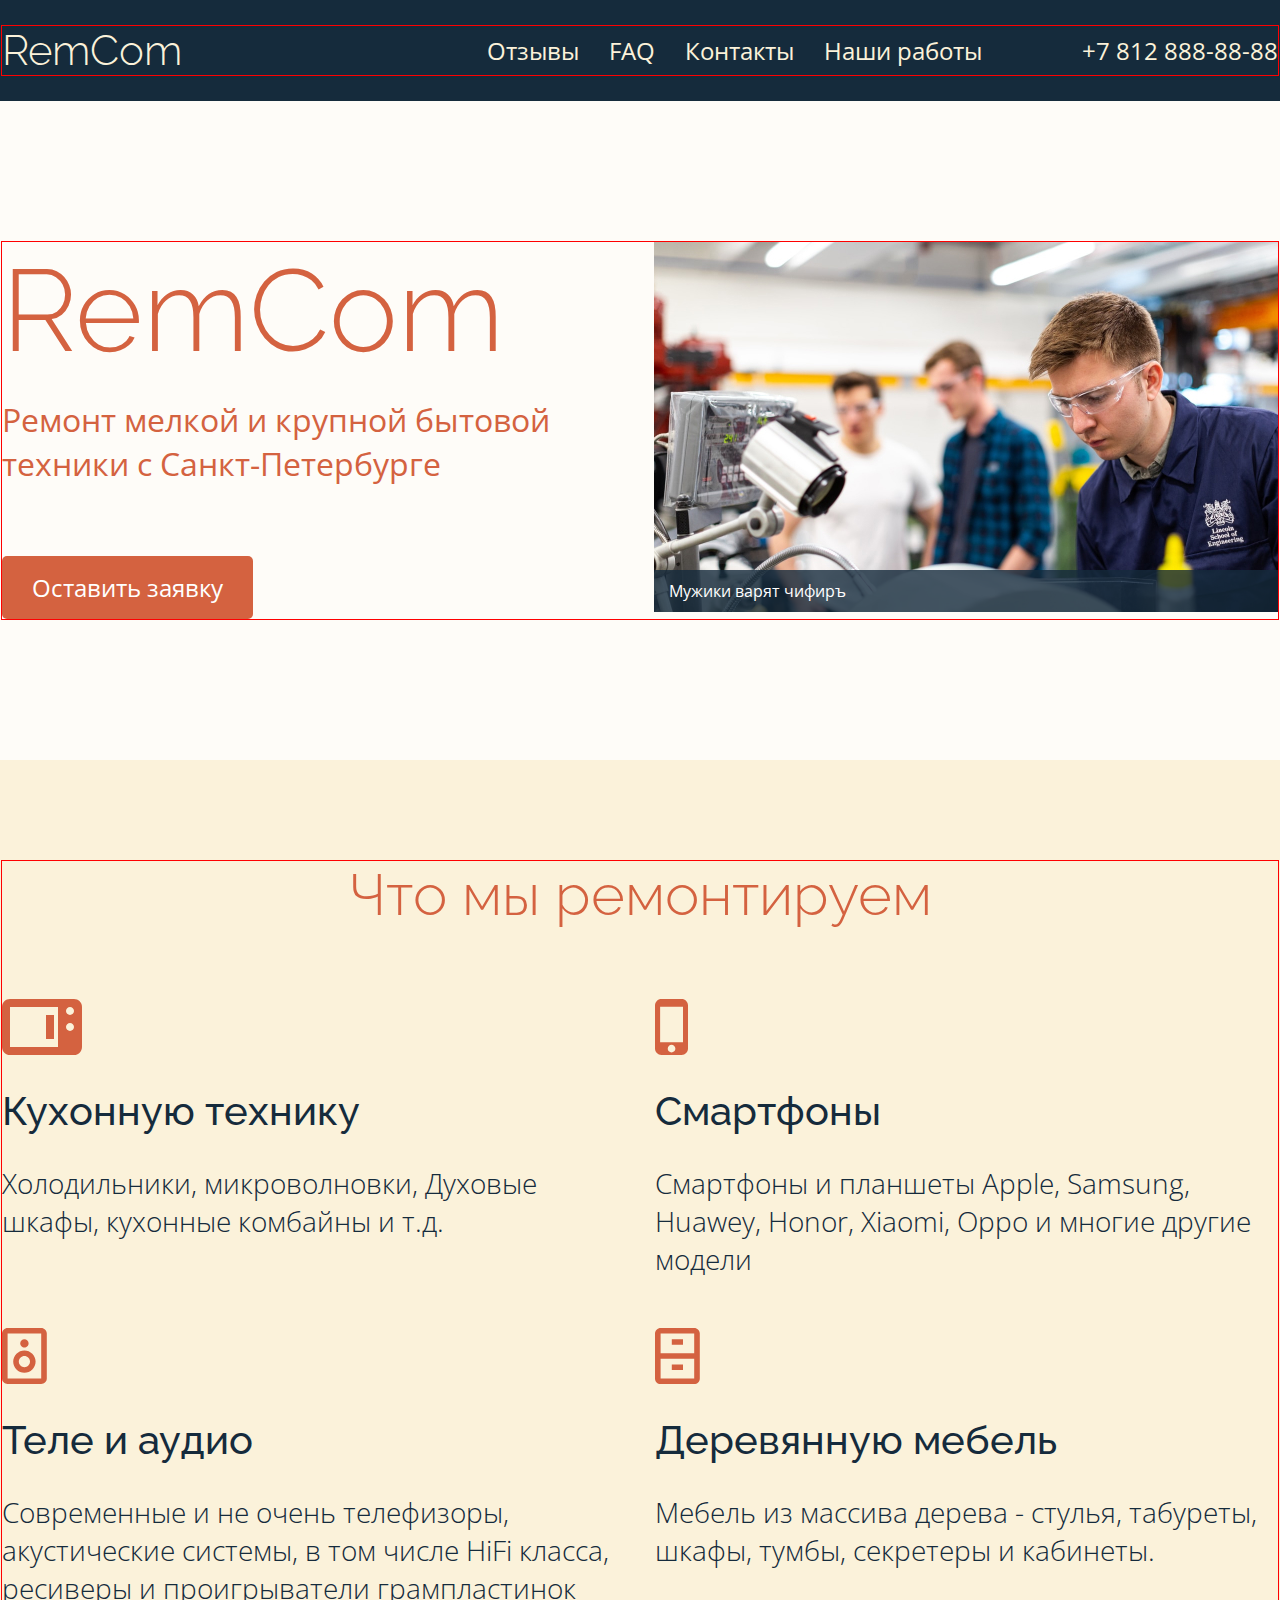
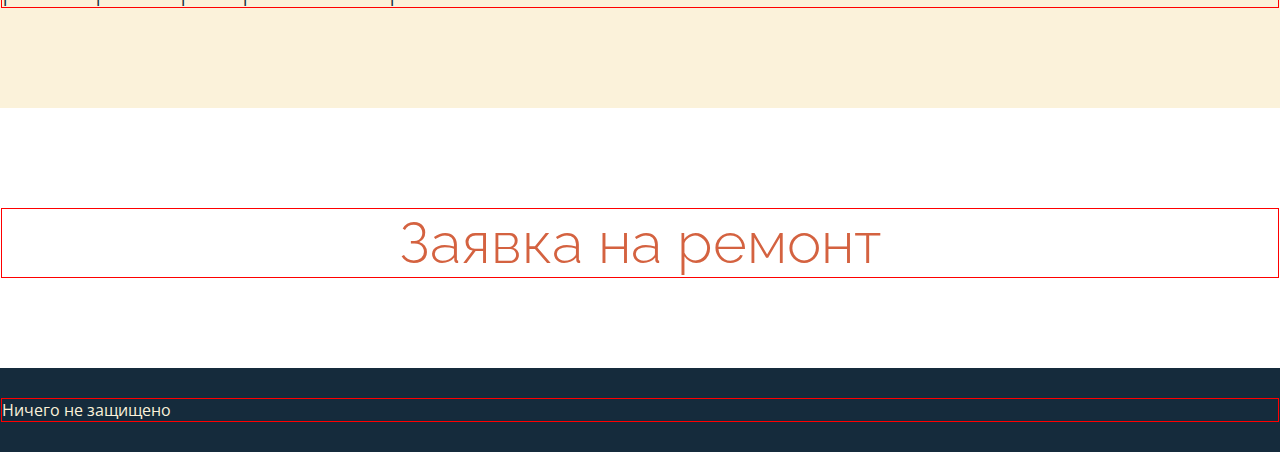
==== www/index.html @ c399e283 "разметка и стилизация главной страницы" ====
<!DOCTYPE html>
<html lang="ru">
  <head>
    <meta charset="UTF-8" />
    <meta name="viewport" content="width=device-width, initial-scale=1.0" />
    <title>RemCom</title>
    <link rel="stylesheet" href="style/style.css" />
  </head>
  <body>
    <header class="header">
      <div class="header-inner">
        <div class="header-wrap">
          <a href="index.html" class="logo">RemCom</a>
          <nav class="menu">
            <ul>
              <li>
                <a href="reviews.html">Отзывы</a>
              </li>
              <li>
                <a href="faq.html">FAQ</a>
              </li>
              <li>
                <a href="contacts.html">Контакты</a>
              </li>
              <li>
                <a href="cases.html">Наши работы</a>
              </li>
            </ul>
          </nav>
          <a href="tel:+78128888888" class="phone">+7 812 888-88-88</a>
        </div>
      </div>
    </header>

    <main>
      <section class="promo">
        <div class="promo-inner">
          <div class="promo-wrap">
            <div class="promo-info">
              <h1 class="promo-title">RemCom</h1>
              <p class="promo-text">
                Ремонт мелкой и крупной бытовой техники с Санкт-Петербурге
              </p>
              <a href="#" class="btn">Оставить заявку</a>
            </div>
            <div class="promo-visual">
              <figure class="promo-photo-wrap">
                <img
                  src="images/promo-photo.jpg"
                  alt="some text"
                  class="promo-photo"
                />
                <figcaption class="promo-photo-desc">
                  Мужики варят чифиръ
                </figcaption>
              </figure>
            </div>
          </div>
        </div>
      </section>

      <section class="services">
        <div class="services-inner">
          <h2 class="services-title">Что мы ремонтируем</h2>

          <div class="services-list">
            <div class="services-item">
              <i class="services-icon services-icon-micro"></i>
              <h3 class="services-caption">Кухонную технику</h3>
              <p class="services-text">
                Холодильники, микроволновки, Духовые шкафы, кухонные комбайны и
                т.д.
              </p>
            </div>
            <div class="services-item">
              <i class="services-icon services-icon-phone"></i>
              <h3 class="services-caption">Смартфоны</h3>
              <p class="services-text">
                Смартфоны и планшеты Apple, Samsung, Huawey, Honor, Xiaomi, Oppo
                и многие другие модели
              </p>
            </div>
            <div class="services-item">
              <i class="services-icon services-icon-speaker"></i>
              <h3 class="services-caption">Теле и аудио</h3>
              <p class="services-text">
                Современные и не очень телефизоры, акустические системы, в том
                числе HiFi класса, ресиверы и проигрыватели грампластинок
              </p>
            </div>
            <div class="services-item">
              <i class="services-icon services-icon-furniture"></i>
              <h3 class="services-caption">Деревянную мебель</h3>
              <p class="services-text">
                Мебель из массива дерева - стулья, табуреты, шкафы, тумбы,
                секретеры и кабинеты.
              </p>
            </div>
          </div>
        </div>
      </section>

      <section class="order">
        <div class="order-inner">
          <h2 class="order-title">Заявка на ремонт</h2>
          <form action="" class="form-order"></form>
        </div>
      </section>
    </main>

    <footer class="footer">
      <div class="footer-inner">
        <div class="footer-wrap">
          <p class="copyright">Ничего не защищено</p>
        </div>
      </div>
    </footer>

    <script src="scripts/script.js"></script>
  </body>
</html>
---- www/style/style.css ----
/* raleway-300 - latin_cyrillic */
@font-face {
  font-family: "Raleway";
  font-style: normal;
  font-weight: 300;
  src: local(""), url("../fonts/raleway-v22-latin_cyrillic-300.woff2") format("woff2"), url("../fonts/raleway-v22-latin_cyrillic-300.woff") format("woff");
  /* Chrome 6+, Firefox 3.6+, IE 9+, Safari 5.1+ */
}
/* raleway-500 - latin_cyrillic */
@font-face {
  font-family: "Raleway";
  font-style: normal;
  font-weight: 500;
  src: local(""), url("../fonts/raleway-v22-latin_cyrillic-500.woff2") format("woff2"), url("../fonts/raleway-v22-latin_cyrillic-500.woff") format("woff");
  /* Chrome 6+, Firefox 3.6+, IE 9+, Safari 5.1+ */
}
/* open-sans-300 - latin_cyrillic */
@font-face {
  font-family: "Open Sans";
  font-style: normal;
  font-weight: 300;
  src: local(""), url("../fonts/open-sans-v27-latin_cyrillic-300.woff2") format("woff2"), url("../fonts/open-sans-v27-latin_cyrillic-300.woff") format("woff");
  /* Chrome 6+, Firefox 3.6+, IE 9+, Safari 5.1+ */
}
/* open-sans-regular - latin_cyrillic */
@font-face {
  font-family: "Open Sans";
  font-style: normal;
  font-weight: 400;
  src: local(""), url("../fonts/open-sans-v27-latin_cyrillic-regular.woff2") format("woff2"), url("../fonts/open-sans-v27-latin_cyrillic-regular.woff") format("woff");
  /* Chrome 6+, Firefox 3.6+, IE 9+, Safari 5.1+ */
}
* {
  margin: 0;
  padding: 0;
  box-sizing: border-box;
}

body {
  margin: 0;
  font-family: "Open Sans", sans-serif;
}

img {
  display: block;
}

.header {
  padding: 25px 0;
  background-color: #152b3c;
  color: #fbf2da;
}

.header-inner {
  width: 1278px;
  margin: 0 auto;
  border: 1px solid red;
}

.header-wrap {
  display: flex;
  align-items: center;
}

.logo {
  margin-right: auto;
  font-family: "Raleway", sans-serif;
  font-weight: 300;
  font-size: 42px;
  line-height: 49px;
  text-decoration: none;
  color: inherit;
}

.phone {
  margin-left: 100px;
  font-size: 24px;
  line-height: 33px;
  color: inherit;
  text-decoration: none;
}

.menu ul {
  display: flex;
  padding: 0;
  margin: 0;
  list-style: none;
}
.menu li {
  margin-left: 30px;
}
.menu a {
  font-size: 24px;
  line-height: 33px;
  color: #fbf2da;
  text-decoration: none;
}
.menu a:hover {
  color: #d46240;
}
.menu .active {
  color: #d46240;
}

.promo {
  padding: 140px 0;
  background-color: rgba(251, 242, 218, 0.2);
}

.promo-inner {
  width: 1278px;
  margin: 0 auto;
  border: 1px solid red;
}

.promo-wrap {
  display: flex;
  margin: 0 -15px;
}

.promo-info {
  flex-basis: 50%;
  padding: 0 15px;
}

.promo-visual {
  position: relative;
  flex-basis: 50%;
  padding: 0 15px;
}

.promo-photo-wrap {
  position: relative;
}

.promo-photo-desc {
  position: absolute;
  left: 0;
  bottom: 0;
  width: 100%;
  padding: 10px 15px;
  color: #fff;
  background-color: rgba(21, 43, 60, 0.8);
}

.promo-title {
  margin-bottom: 20px;
  font-family: "Raleway", sans-serif;
  font-weight: 300;
  font-size: 116px;
  line-height: 136px;
  color: #d46240;
}

.promo-text {
  margin-bottom: 70px;
  font-size: 32px;
  line-height: 44px;
  color: #d46240;
}

.btn {
  display: inline-block;
  padding: 15px 30px;
  font-family: inherit;
  font-size: 24px;
  line-height: 33px;
  text-decoration: none;
  background-color: #d46240;
  color: #fff;
  border-radius: 5px;
}

.services {
  padding: 100px 0;
  background-color: #fbf2da;
  color: #152b3c;
}

.services-inner {
  width: 1278px;
  margin: 0 auto;
  border: 1px solid red;
}

.services-title {
  margin: 0;
  font-family: "Raleway", sans-serif;
  text-align: center;
  font-weight: 300;
  font-size: 58px;
  line-height: 68px;
  color: #d46240;
}

.services-caption {
  margin-bottom: 30px;
  font-family: "Raleway", sans-serif;
  font-weight: 500;
  font-size: 40px;
  line-height: 47px;
}

.services-text {
  font-weight: 300;
  font-size: 28px;
  line-height: 38px;
}

.services-list {
  display: flex;
  flex-wrap: wrap;
  margin-top: 20px;
  margin-left: -15px;
  margin-right: -15px;
}

.services-item {
  flex-basis: 50%;
  margin-top: 50px;
  padding: 0 15px;
}

.services-icon {
  display: block;
  width: 80px;
  height: 56px;
  margin-bottom: 32px;
  background-repeat: no-repeat;
  background-size: contain;
}

.services-icon-furniture {
  background-image: url("../images/icon-furniture.svg");
}

.services-icon-speaker {
  background-image: url("../images/icon-speaker.svg");
}

.services-icon-phone {
  background-image: url("../images/icon-phone.svg");
}

.services-icon-micro {
  background-image: url("../images/icon-micro.svg");
}

.order {
  padding: 100px 0 90px;
}

.order-inner {
  width: 1278px;
  margin: 0 auto;
  border: 1px solid red;
}

.order-title {
  margin: 0;
  font-family: "Raleway", sans-serif;
  text-align: center;
  font-weight: 300;
  font-size: 58px;
  line-height: 68px;
  color: #d46240;
}

.footer {
  padding: 30px 0;
  color: #fbf2da;
  background-color: #152b3c;
}

.footer-inner {
  width: 1278px;
  margin: 0 auto;
  border: 1px solid red;
}

.footer-wrap {
  display: flex;
  justify-content: space-between;
  align-items: center;
}
/*# sourceMappingURL=[data-uri] */
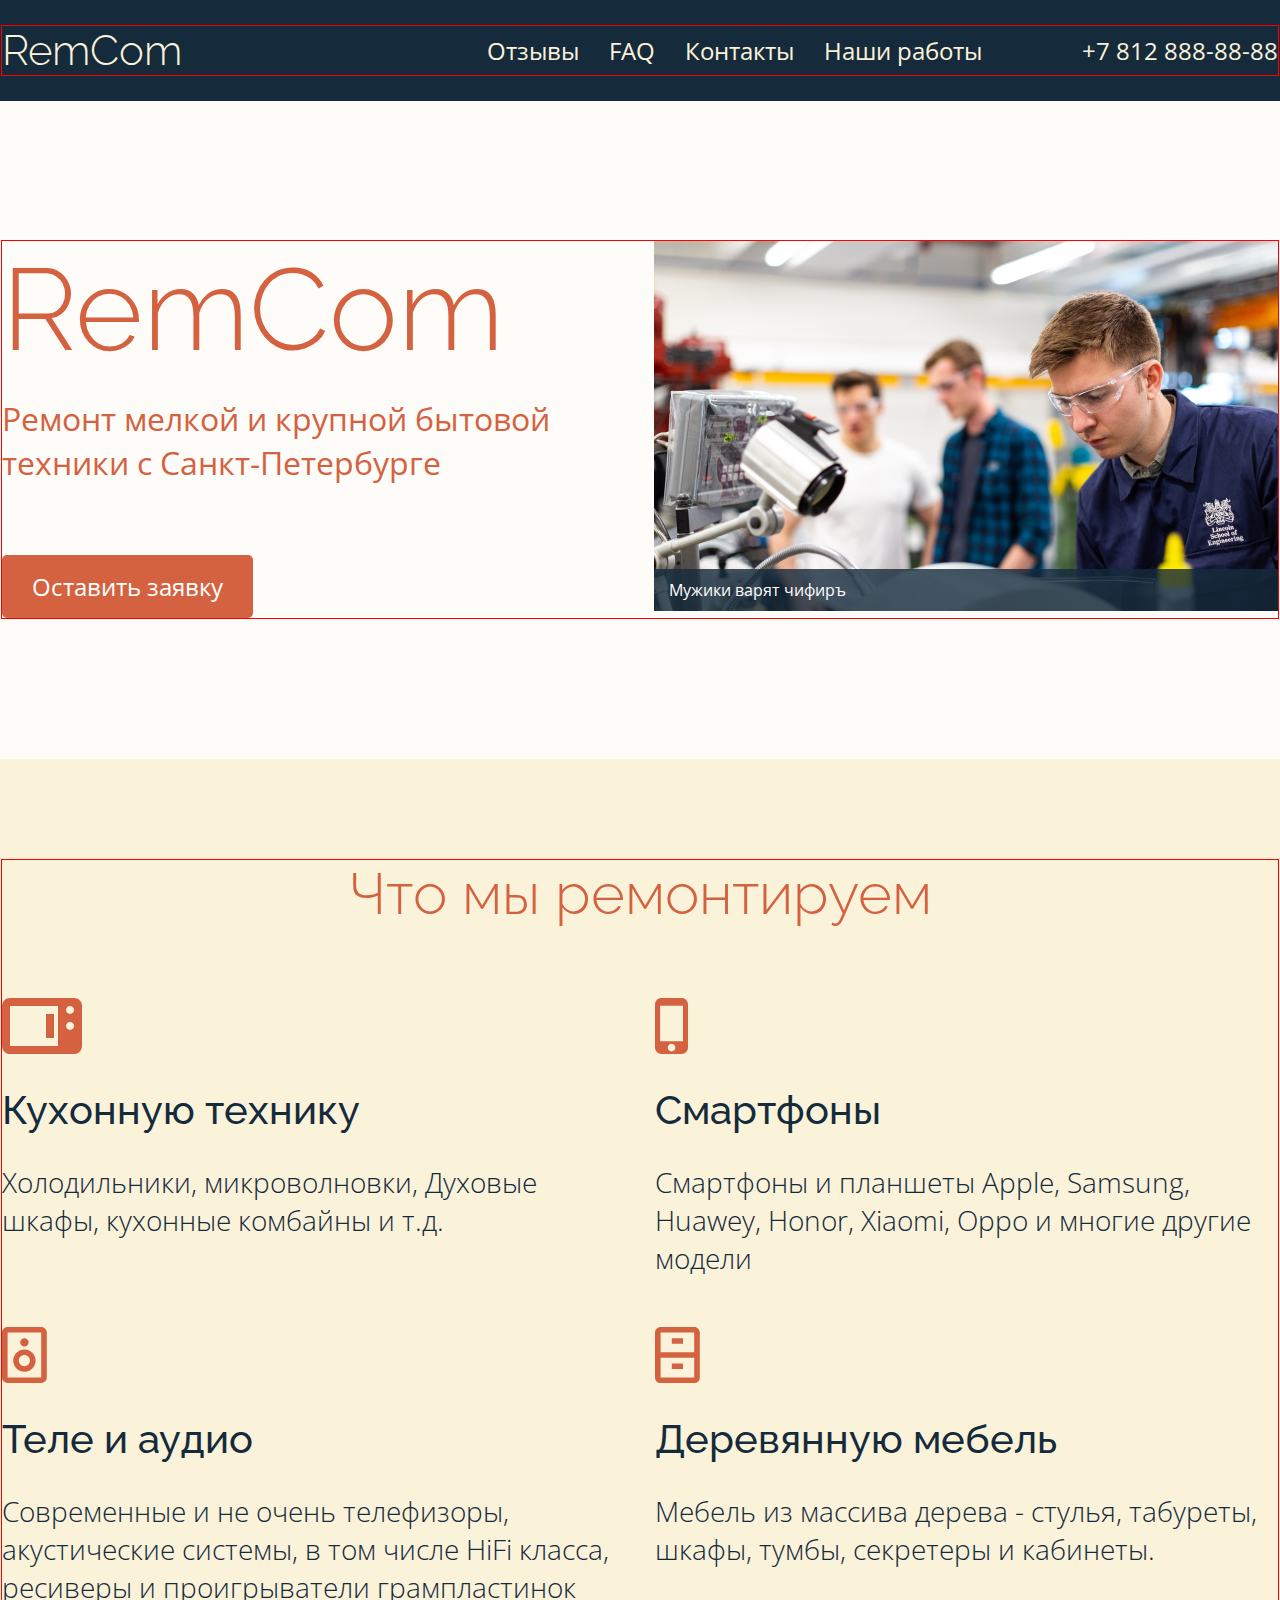
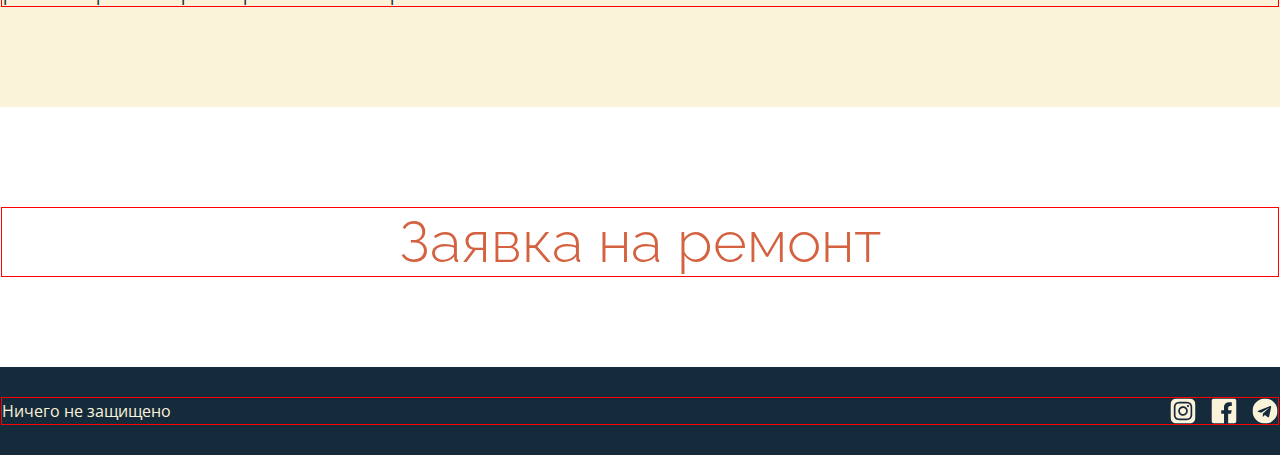
==== commit 83fb93c2: "фиксированная шапка, социальные иконки" ====
--- a/www/index.html
+++ b/www/index.html
@@ -1,121 +1,138 @@
 <!DOCTYPE html>
 <html lang="ru">
-  <head>
-    <meta charset="UTF-8" />
-    <meta name="viewport" content="width=device-width, initial-scale=1.0" />
-    <title>RemCom</title>
-    <link rel="stylesheet" href="style/style.css" />
-  </head>
-  <body>
-    <header class="header">
-      <div class="header-inner">
-        <div class="header-wrap">
-          <a href="index.html" class="logo">RemCom</a>
-          <nav class="menu">
-            <ul>
-              <li>
-                <a href="reviews.html">Отзывы</a>
-              </li>
-              <li>
-                <a href="faq.html">FAQ</a>
-              </li>
-              <li>
-                <a href="contacts.html">Контакты</a>
-              </li>
-              <li>
-                <a href="cases.html">Наши работы</a>
-              </li>
-            </ul>
-          </nav>
-          <a href="tel:+78128888888" class="phone">+7 812 888-88-88</a>
+
+<head>
+  <meta charset="UTF-8" />
+  <meta name="viewport" content="width=device-width, initial-scale=1.0" />
+  <title>RemCom</title>
+  <link rel="stylesheet" href="style/style.css" />
+</head>
+
+<body>
+  <header class="header">
+    <div class="header-inner">
+      <div class="header-wrap">
+        <a href="index.html" class="logo">RemCom</a>
+        <nav class="menu">
+          <ul>
+            <li>
+              <a href="reviews.html">Отзывы</a>
+            </li>
+            <li>
+              <a href="faq.html">FAQ</a>
+            </li>
+            <li>
+              <a href="contacts.html">Контакты</a>
+            </li>
+            <li>
+              <a href="cases.html">Наши работы</a>
+            </li>
+          </ul>
+        </nav>
+        <a href="tel:+78128888888" class="phone">+7 812 888-88-88</a>
+      </div>
+    </div>
+  </header>
+
+  <main>
+    <section class="promo">
+      <div class="promo-inner">
+        <div class="promo-wrap">
+          <div class="promo-info">
+            <h1 class="promo-title">RemCom</h1>
+            <p class="promo-text">
+              Ремонт мелкой и крупной бытовой техники с Санкт-Петербурге
+            </p>
+            <a href="#" class="btn">Оставить заявку</a>
+          </div>
+          <div class="promo-visual">
+            <figure class="promo-photo-wrap">
+              <img src="images/promo-photo.jpg" alt="some text" class="promo-photo" />
+              <figcaption class="promo-photo-desc">
+                Мужики варят чифиръ
+              </figcaption>
+            </figure>
+          </div>
         </div>
       </div>
-    </header>
+    </section>
 
-    <main>
-      <section class="promo">
-        <div class="promo-inner">
-          <div class="promo-wrap">
-            <div class="promo-info">
-              <h1 class="promo-title">RemCom</h1>
-              <p class="promo-text">
-                Ремонт мелкой и крупной бытовой техники с Санкт-Петербурге
-              </p>
-              <a href="#" class="btn">Оставить заявку</a>
-            </div>
-            <div class="promo-visual">
-              <figure class="promo-photo-wrap">
-                <img
-                  src="images/promo-photo.jpg"
-                  alt="some text"
-                  class="promo-photo"
-                />
-                <figcaption class="promo-photo-desc">
-                  Мужики варят чифиръ
-                </figcaption>
-              </figure>
-            </div>
+    <section class="services">
+      <div class="services-inner">
+        <h2 class="services-title">Что мы ремонтируем</h2>
+
+        <div class="services-list">
+          <div class="services-item">
+            <i class="services-icon services-icon-micro"></i>
+            <h3 class="services-caption">Кухонную технику</h3>
+            <p class="services-text">
+              Холодильники, микроволновки, Духовые шкафы, кухонные комбайны и
+              т.д.
+            </p>
+          </div>
+          <div class="services-item">
+            <i class="services-icon services-icon-phone"></i>
+            <h3 class="services-caption">Смартфоны</h3>
+            <p class="services-text">
+              Смартфоны и планшеты Apple, Samsung, Huawey, Honor, Xiaomi, Oppo
+              и многие другие модели
+            </p>
+          </div>
+          <div class="services-item">
+            <i class="services-icon services-icon-speaker"></i>
+            <h3 class="services-caption">Теле и аудио</h3>
+            <p class="services-text">
+              Современные и не очень телефизоры, акустические системы, в том
+              числе HiFi класса, ресиверы и проигрыватели грампластинок
+            </p>
+          </div>
+          <div class="services-item">
+            <i class="services-icon services-icon-furniture"></i>
+            <h3 class="services-caption">Деревянную мебель</h3>
+            <p class="services-text">
+              Мебель из массива дерева - стулья, табуреты, шкафы, тумбы,
+              секретеры и кабинеты.
+            </p>
           </div>
         </div>
-      </section>
+      </div>
+    </section>
 
-      <section class="services">
-        <div class="services-inner">
-          <h2 class="services-title">Что мы ремонтируем</h2>
+    <section class="order">
+      <div class="order-inner">
+        <h2 class="order-title">Заявка на ремонт</h2>
+        <form action="" class="form-order"></form>
+      </div>
+    </section>
+  </main>
 
-          <div class="services-list">
-            <div class="services-item">
-              <i class="services-icon services-icon-micro"></i>
-              <h3 class="services-caption">Кухонную технику</h3>
-              <p class="services-text">
-                Холодильники, микроволновки, Духовые шкафы, кухонные комбайны и
-                т.д.
-              </p>
-            </div>
-            <div class="services-item">
-              <i class="services-icon services-icon-phone"></i>
-              <h3 class="services-caption">Смартфоны</h3>
-              <p class="services-text">
-                Смартфоны и планшеты Apple, Samsung, Huawey, Honor, Xiaomi, Oppo
-                и многие другие модели
-              </p>
-            </div>
-            <div class="services-item">
-              <i class="services-icon services-icon-speaker"></i>
-              <h3 class="services-caption">Теле и аудио</h3>
-              <p class="services-text">
-                Современные и не очень телефизоры, акустические системы, в том
-                числе HiFi класса, ресиверы и проигрыватели грампластинок
-              </p>
-            </div>
-            <div class="services-item">
-              <i class="services-icon services-icon-furniture"></i>
-              <h3 class="services-caption">Деревянную мебель</h3>
-              <p class="services-text">
-                Мебель из массива дерева - стулья, табуреты, шкафы, тумбы,
-                секретеры и кабинеты.
-              </p>
-            </div>
-          </div>
-        </div>
-      </section>
+  <footer class="footer">
+    <div class="footer-inner">
+      <div class="footer-wrap">
+        <p class="copyright">Ничего не защищено</p>
 
-      <section class="order">
-        <div class="order-inner">
-          <h2 class="order-title">Заявка на ремонт</h2>
-          <form action="" class="form-order"></form>
-        </div>
-      </section>
-    </main>
+        <ul class="social">
+          <li class="social-item">
+            <a href="" class="social-link social-link-insta">
+              <span class="social-text">Мы в Inste</span>
+            </a>
+          </li>
+          <li class="social-item">
+            <a href="" class="social-link social-link-fb">
+              <span class="social-text">Акк в Facebook</span>
+            </a>
+          </li>
+          <li class="social-item">
+            <a href="" class="social-link social-link-telega">
+              <span class="social-text">Читай нас в телеге</span>
+            </a>
+          </li>
+        </ul>
+      </div>
+    </div>
+  </footer>
 
-    <footer class="footer">
-      <div class="footer-inner">
-        <div class="footer-wrap">
-          <p class="copyright">Ничего не защищено</p>
-        </div>
-      </div>
-    </footer>
+  <script src="scripts/script.js"></script>
+</body>
 
-    <script src="scripts/script.js"></script>
-  </body>
-</html>
+</html>--- a/www/style/style.css
+++ b/www/style/style.css
@@ -37,6 +37,7 @@
 }
 
 body {
+  padding-top: 100px;
   margin: 0;
   font-family: "Open Sans", sans-serif;
 }
@@ -46,6 +47,11 @@
 }
 
 .header {
+  position: fixed;
+  top: 0;
+  left: 0;
+  z-index: 1000;
+  width: 100%;
   padding: 25px 0;
   background-color: #152b3c;
   color: #fbf2da;
@@ -283,4 +289,41 @@
   justify-content: space-between;
   align-items: center;
 }
-/*# sourceMappingURL=[data-uri] */
+
+.social {
+  display: flex;
+  align-items: center;
+  list-style: none;
+}
+
+.social-item {
+  margin-left: 15px;
+}
+
+.social-link {
+  display: block;
+  width: 26px;
+  height: 26px;
+  background-position: center;
+  background-size: contain;
+  background-repeat: no-repeat;
+}
+
+.social-link-insta {
+  background-image: url("../images/icon-insta.svg");
+}
+
+.social-link-fb {
+  background-image: url("../images/icon-fb.svg");
+}
+
+.social-link-telega {
+  background-image: url("../images/icon-telega.svg");
+}
+
+.social-text {
+  position: absolute;
+  font-size: 1px;
+  opacity: 0;
+}
+/*# sourceMappingURL=[data-uri] */
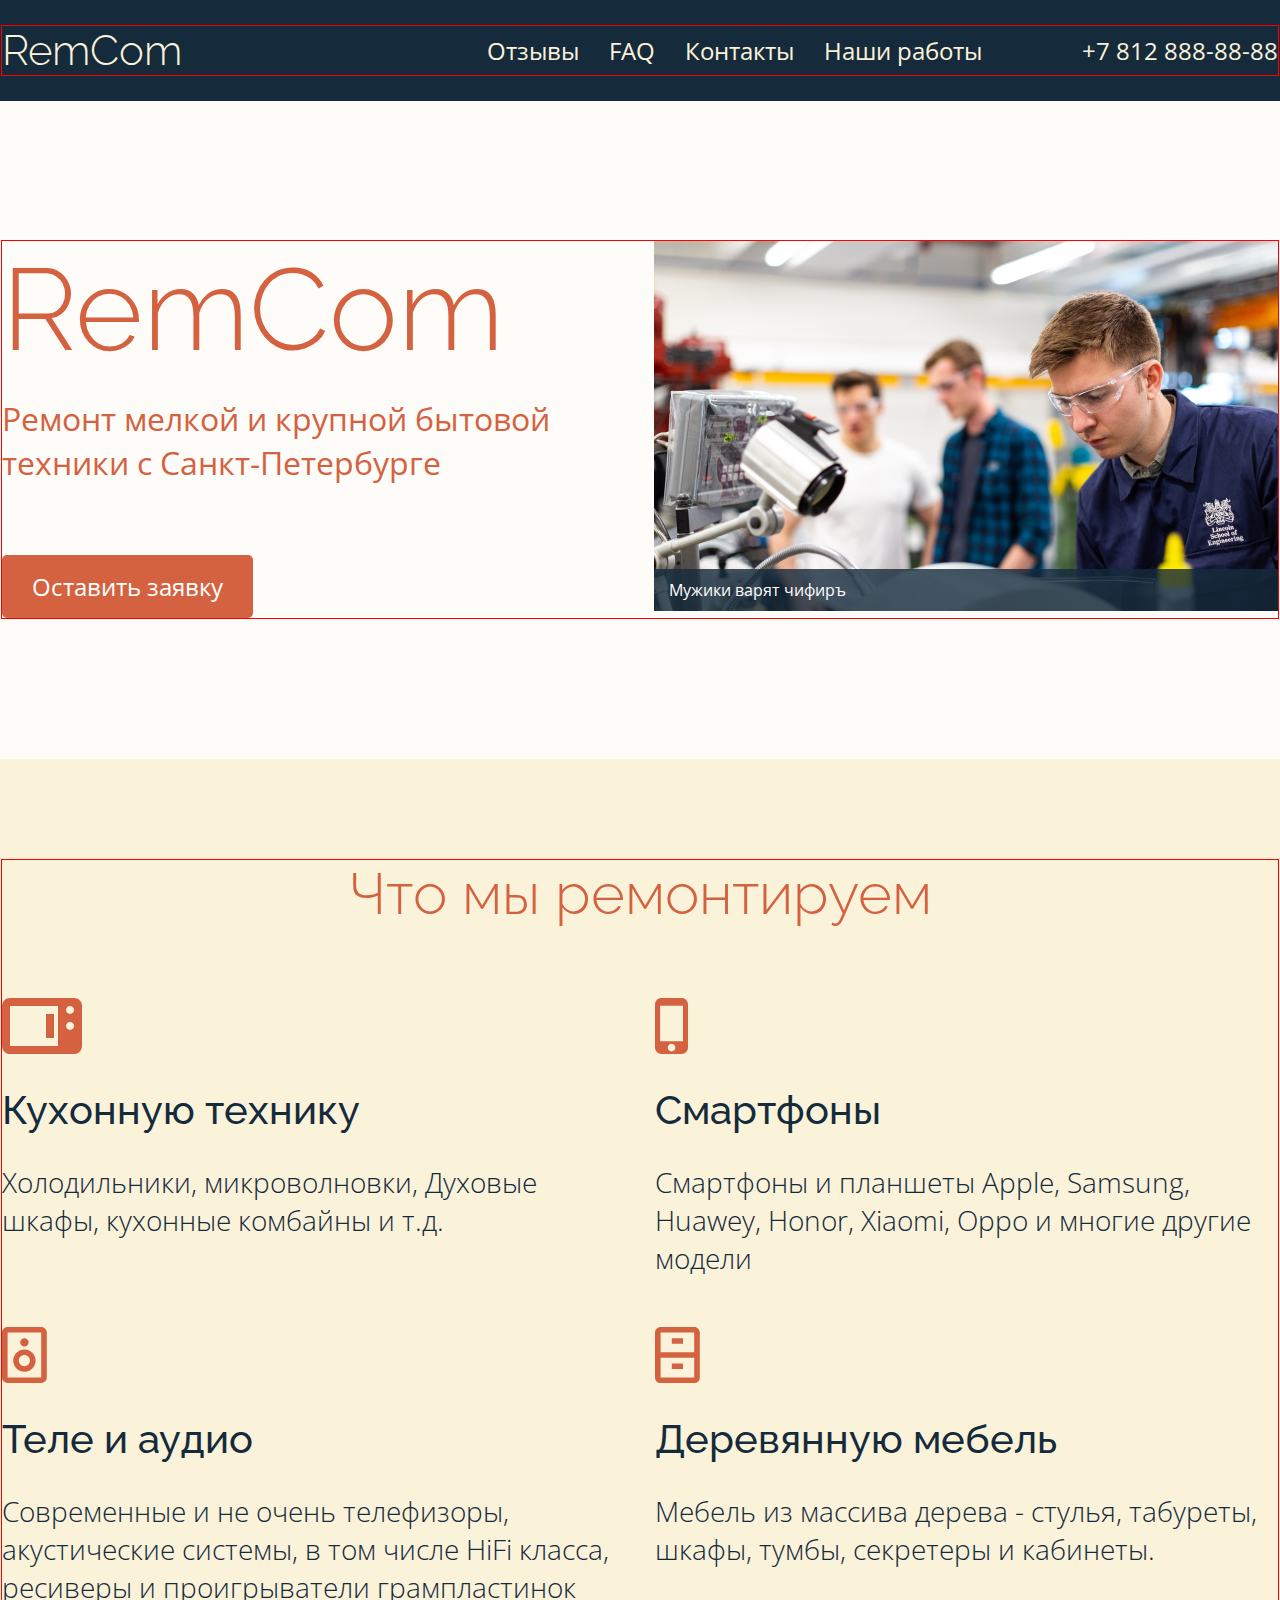
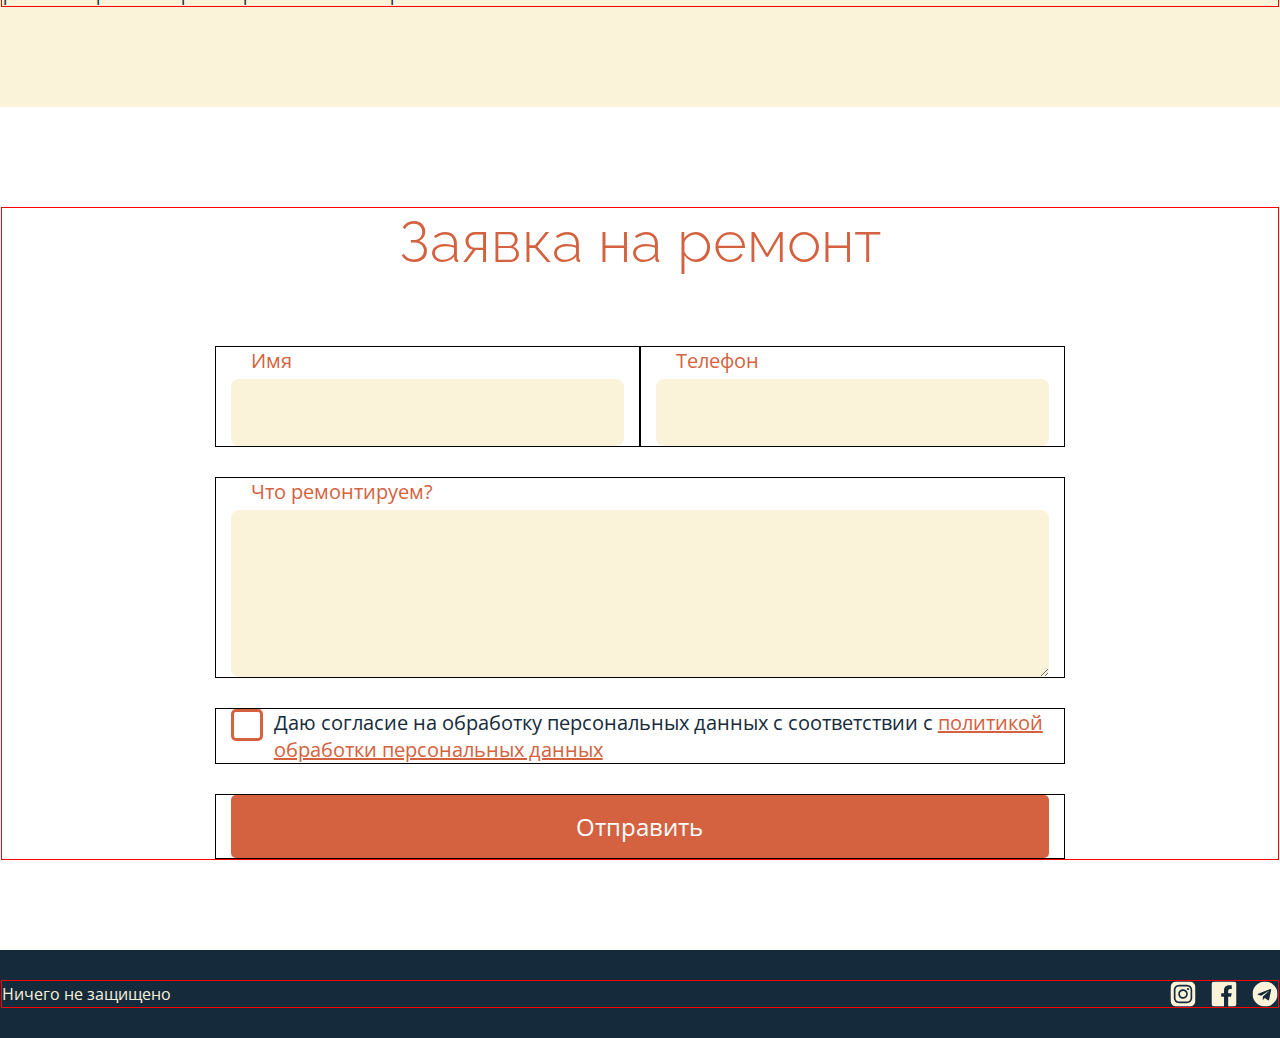
==== commit 90ce9b8b: "форма" ====
--- a/www/index.html
+++ b/www/index.html
@@ -1,138 +1,176 @@
 <!DOCTYPE html>
 <html lang="ru">
+  <head>
+    <meta charset="UTF-8" />
+    <meta name="viewport" content="width=device-width, initial-scale=1.0" />
+    <title>RemCom</title>
+    <link rel="stylesheet" href="style/style.css" />
+  </head>
 
-<head>
-  <meta charset="UTF-8" />
-  <meta name="viewport" content="width=device-width, initial-scale=1.0" />
-  <title>RemCom</title>
-  <link rel="stylesheet" href="style/style.css" />
-</head>
+  <body>
+    <header class="header">
+      <div class="header-inner">
+        <div class="header-wrap">
+          <a href="index.html" class="logo">RemCom</a>
+          <nav class="menu">
+            <ul>
+              <li>
+                <a href="reviews.html">Отзывы</a>
+              </li>
+              <li>
+                <a href="faq.html">FAQ</a>
+              </li>
+              <li>
+                <a href="contacts.html">Контакты</a>
+              </li>
+              <li>
+                <a href="cases.html">Наши работы</a>
+              </li>
+            </ul>
+          </nav>
+          <a href="tel:+78128888888" class="phone">+7 812 888-88-88</a>
+        </div>
+      </div>
+    </header>
 
-<body>
-  <header class="header">
-    <div class="header-inner">
-      <div class="header-wrap">
-        <a href="index.html" class="logo">RemCom</a>
-        <nav class="menu">
-          <ul>
-            <li>
-              <a href="reviews.html">Отзывы</a>
+    <main>
+      <section class="promo">
+        <div class="promo-inner">
+          <div class="promo-wrap">
+            <div class="promo-info">
+              <h1 class="promo-title">RemCom</h1>
+              <p class="promo-text">
+                Ремонт мелкой и крупной бытовой техники с Санкт-Петербурге
+              </p>
+              <a href="#" class="btn">Оставить заявку</a>
+            </div>
+            <div class="promo-visual">
+              <figure class="promo-photo-wrap">
+                <img
+                  src="images/promo-photo.jpg"
+                  alt="some text"
+                  class="promo-photo"
+                />
+                <figcaption class="promo-photo-desc">
+                  Мужики варят чифиръ
+                </figcaption>
+              </figure>
+            </div>
+          </div>
+        </div>
+      </section>
+
+      <section class="services">
+        <div class="services-inner">
+          <h2 class="services-title">Что мы ремонтируем</h2>
+
+          <div class="services-list">
+            <div class="services-item">
+              <i class="services-icon services-icon-micro"></i>
+              <h3 class="services-caption">Кухонную технику</h3>
+              <p class="services-text">
+                Холодильники, микроволновки, Духовые шкафы, кухонные комбайны и
+                т.д.
+              </p>
+            </div>
+            <div class="services-item">
+              <i class="services-icon services-icon-phone"></i>
+              <h3 class="services-caption">Смартфоны</h3>
+              <p class="services-text">
+                Смартфоны и планшеты Apple, Samsung, Huawey, Honor, Xiaomi, Oppo
+                и многие другие модели
+              </p>
+            </div>
+            <div class="services-item">
+              <i class="services-icon services-icon-speaker"></i>
+              <h3 class="services-caption">Теле и аудио</h3>
+              <p class="services-text">
+                Современные и не очень телефизоры, акустические системы, в том
+                числе HiFi класса, ресиверы и проигрыватели грампластинок
+              </p>
+            </div>
+            <div class="services-item">
+              <i class="services-icon services-icon-furniture"></i>
+              <h3 class="services-caption">Деревянную мебель</h3>
+              <p class="services-text">
+                Мебель из массива дерева - стулья, табуреты, шкафы, тумбы,
+                секретеры и кабинеты.
+              </p>
+            </div>
+          </div>
+        </div>
+      </section>
+
+      <section class="order">
+        <div class="order-inner">
+          <h2 class="order-title">Заявка на ремонт</h2>
+          <form action="" class="form-order">
+            <div class="form-order-field form-order-field-half">
+              <label for="name" class="form-order-label">Имя</label>
+              <input
+                id="name"
+                name="name"
+                type="text"
+                class="form-order-input"
+              />
+            </div>
+            <div class="form-order-field form-order-field-half">
+              <label for="phone" class="form-order-label">Телефон</label>
+              <input
+                id="phone"
+                name="phone"
+                type="tel"
+                class="form-order-input"
+              />
+            </div>
+            <div class="form-order-field">
+              <label for="message" class="form-order-label">Что ремонтируем?</label>
+              <textarea
+                name="message"
+                id="message"
+                class="form-order-textarea"
+              ></textarea>
+            </div>
+            <div class="form-order-field">
+              <input id="confirm" type="checkbox" class="form-order-checkbox">
+              <label for="confirm" class="form-order-label-checkbox">
+                <span>Даю согласие на обработку персональных данных с соответствии с <a href="#">политикой обработки персональных данных</a></span>
+              </label>
+            </div>
+            <div class="form-order-field">
+              <button class="btn btn-form">Отправить</button>
+            </div>
+          </form>
+        </div>
+      </section>
+    </main>
+
+    <footer class="footer">
+      <div class="footer-inner">
+        <div class="footer-wrap">
+          <p class="copyright">Ничего не защищено</p>
+
+          <ul class="social">
+            <li class="social-item">
+              <a href="" class="social-link social-link-insta">
+                <span class="social-text">Мы в Inste</span>
+              </a>
             </li>
-            <li>
-              <a href="faq.html">FAQ</a>
+            <li class="social-item">
+              <a href="" class="social-link social-link-fb">
+                <span class="social-text">Акк в Facebook</span>
+              </a>
             </li>
-            <li>
-              <a href="contacts.html">Контакты</a>
-            </li>
-            <li>
-              <a href="cases.html">Наши работы</a>
+            <li class="social-item">
+              <a href="" class="social-link social-link-telega">
+                <span class="social-text">Читай нас в телеге</span>
+              </a>
             </li>
           </ul>
-        </nav>
-        <a href="tel:+78128888888" class="phone">+7 812 888-88-88</a>
-      </div>
-    </div>
-  </header>
-
-  <main>
-    <section class="promo">
-      <div class="promo-inner">
-        <div class="promo-wrap">
-          <div class="promo-info">
-            <h1 class="promo-title">RemCom</h1>
-            <p class="promo-text">
-              Ремонт мелкой и крупной бытовой техники с Санкт-Петербурге
-            </p>
-            <a href="#" class="btn">Оставить заявку</a>
-          </div>
-          <div class="promo-visual">
-            <figure class="promo-photo-wrap">
-              <img src="images/promo-photo.jpg" alt="some text" class="promo-photo" />
-              <figcaption class="promo-photo-desc">
-                Мужики варят чифиръ
-              </figcaption>
-            </figure>
-          </div>
         </div>
       </div>
-    </section>
+    </footer>
 
-    <section class="services">
-      <div class="services-inner">
-        <h2 class="services-title">Что мы ремонтируем</h2>
-
-        <div class="services-list">
-          <div class="services-item">
-            <i class="services-icon services-icon-micro"></i>
-            <h3 class="services-caption">Кухонную технику</h3>
-            <p class="services-text">
-              Холодильники, микроволновки, Духовые шкафы, кухонные комбайны и
-              т.д.
-            </p>
-          </div>
-          <div class="services-item">
-            <i class="services-icon services-icon-phone"></i>
-            <h3 class="services-caption">Смартфоны</h3>
-            <p class="services-text">
-              Смартфоны и планшеты Apple, Samsung, Huawey, Honor, Xiaomi, Oppo
-              и многие другие модели
-            </p>
-          </div>
-          <div class="services-item">
-            <i class="services-icon services-icon-speaker"></i>
-            <h3 class="services-caption">Теле и аудио</h3>
-            <p class="services-text">
-              Современные и не очень телефизоры, акустические системы, в том
-              числе HiFi класса, ресиверы и проигрыватели грампластинок
-            </p>
-          </div>
-          <div class="services-item">
-            <i class="services-icon services-icon-furniture"></i>
-            <h3 class="services-caption">Деревянную мебель</h3>
-            <p class="services-text">
-              Мебель из массива дерева - стулья, табуреты, шкафы, тумбы,
-              секретеры и кабинеты.
-            </p>
-          </div>
-        </div>
-      </div>
-    </section>
-
-    <section class="order">
-      <div class="order-inner">
-        <h2 class="order-title">Заявка на ремонт</h2>
-        <form action="" class="form-order"></form>
-      </div>
-    </section>
-  </main>
-
-  <footer class="footer">
-    <div class="footer-inner">
-      <div class="footer-wrap">
-        <p class="copyright">Ничего не защищено</p>
-
-        <ul class="social">
-          <li class="social-item">
-            <a href="" class="social-link social-link-insta">
-              <span class="social-text">Мы в Inste</span>
-            </a>
-          </li>
-          <li class="social-item">
-            <a href="" class="social-link social-link-fb">
-              <span class="social-text">Акк в Facebook</span>
-            </a>
-          </li>
-          <li class="social-item">
-            <a href="" class="social-link social-link-telega">
-              <span class="social-text">Читай нас в телеге</span>
-            </a>
-          </li>
-        </ul>
-      </div>
-    </div>
-  </footer>
-
-  <script src="scripts/script.js"></script>
-</body>
-
-</html>+    <script src="scripts/script.js"></script>
+  </body>
+</html>
--- a/www/style/style.css
+++ b/www/style/style.css
@@ -40,6 +40,7 @@
   padding-top: 100px;
   margin: 0;
   font-family: "Open Sans", sans-serif;
+  color: #152b3c;
 }
 
 img {
@@ -175,6 +176,12 @@
   background-color: #d46240;
   color: #fff;
   border-radius: 5px;
+  border: none;
+  cursor: pointer;
+}
+
+.btn-form {
+  width: 100%;
 }
 
 .services {
@@ -272,6 +279,80 @@
   color: #d46240;
 }
 
+.form-order {
+  display: flex;
+  flex-wrap: wrap;
+  width: 66.66%;
+  margin: 40px auto 0;
+}
+
+.form-order-field {
+  flex-basis: 100%;
+  padding: 0 15px;
+  margin-top: 30px;
+  border: 1px solid #000;
+}
+
+.form-order-field-half {
+  flex-basis: 50%;
+}
+
+.form-order-input,
+.form-order-textarea {
+  display: block;
+  width: 100%;
+  margin-top: 5px;
+  padding: 20px;
+  border-radius: 8px;
+  border: none;
+  font-family: "Open Sans", sans-serif;
+  font-size: 20px;
+  line-height: 27px;
+  color: #152b3c;
+  background-color: #fbf2da;
+  outline-color: #d46240;
+}
+
+.form-order-label {
+  padding-left: 20px;
+  font-size: 20px;
+  line-height: 27px;
+  color: #d46240;
+}
+
+.form-order-textarea {
+  height: 167px;
+  resize: vertical;
+}
+
+.form-order-checkbox {
+  display: none;
+}
+.form-order-checkbox:checked + .form-order-label-checkbox:before {
+  background-color: #d46240;
+  box-shadow: inset 0 0 0 3px #fff;
+}
+
+.form-order-label-checkbox {
+  display: flex;
+  font-size: 20px;
+  line-height: 27px;
+}
+.form-order-label-checkbox a {
+  color: #d46240;
+}
+.form-order-label-checkbox:before {
+  content: "";
+  flex-shrink: 0;
+  display: inline-block;
+  width: 32px;
+  height: 32px;
+  margin-right: 11px;
+  border: 3px solid #d46240;
+  box-sizing: border-box;
+  border-radius: 5px;
+}
+
 .footer {
   padding: 30px 0;
   color: #fbf2da;
@@ -326,4 +407,4 @@
   font-size: 1px;
   opacity: 0;
 }
-/*# sourceMappingURL=[data-uri] */
+/*# sourceMappingURL=[data-uri] */
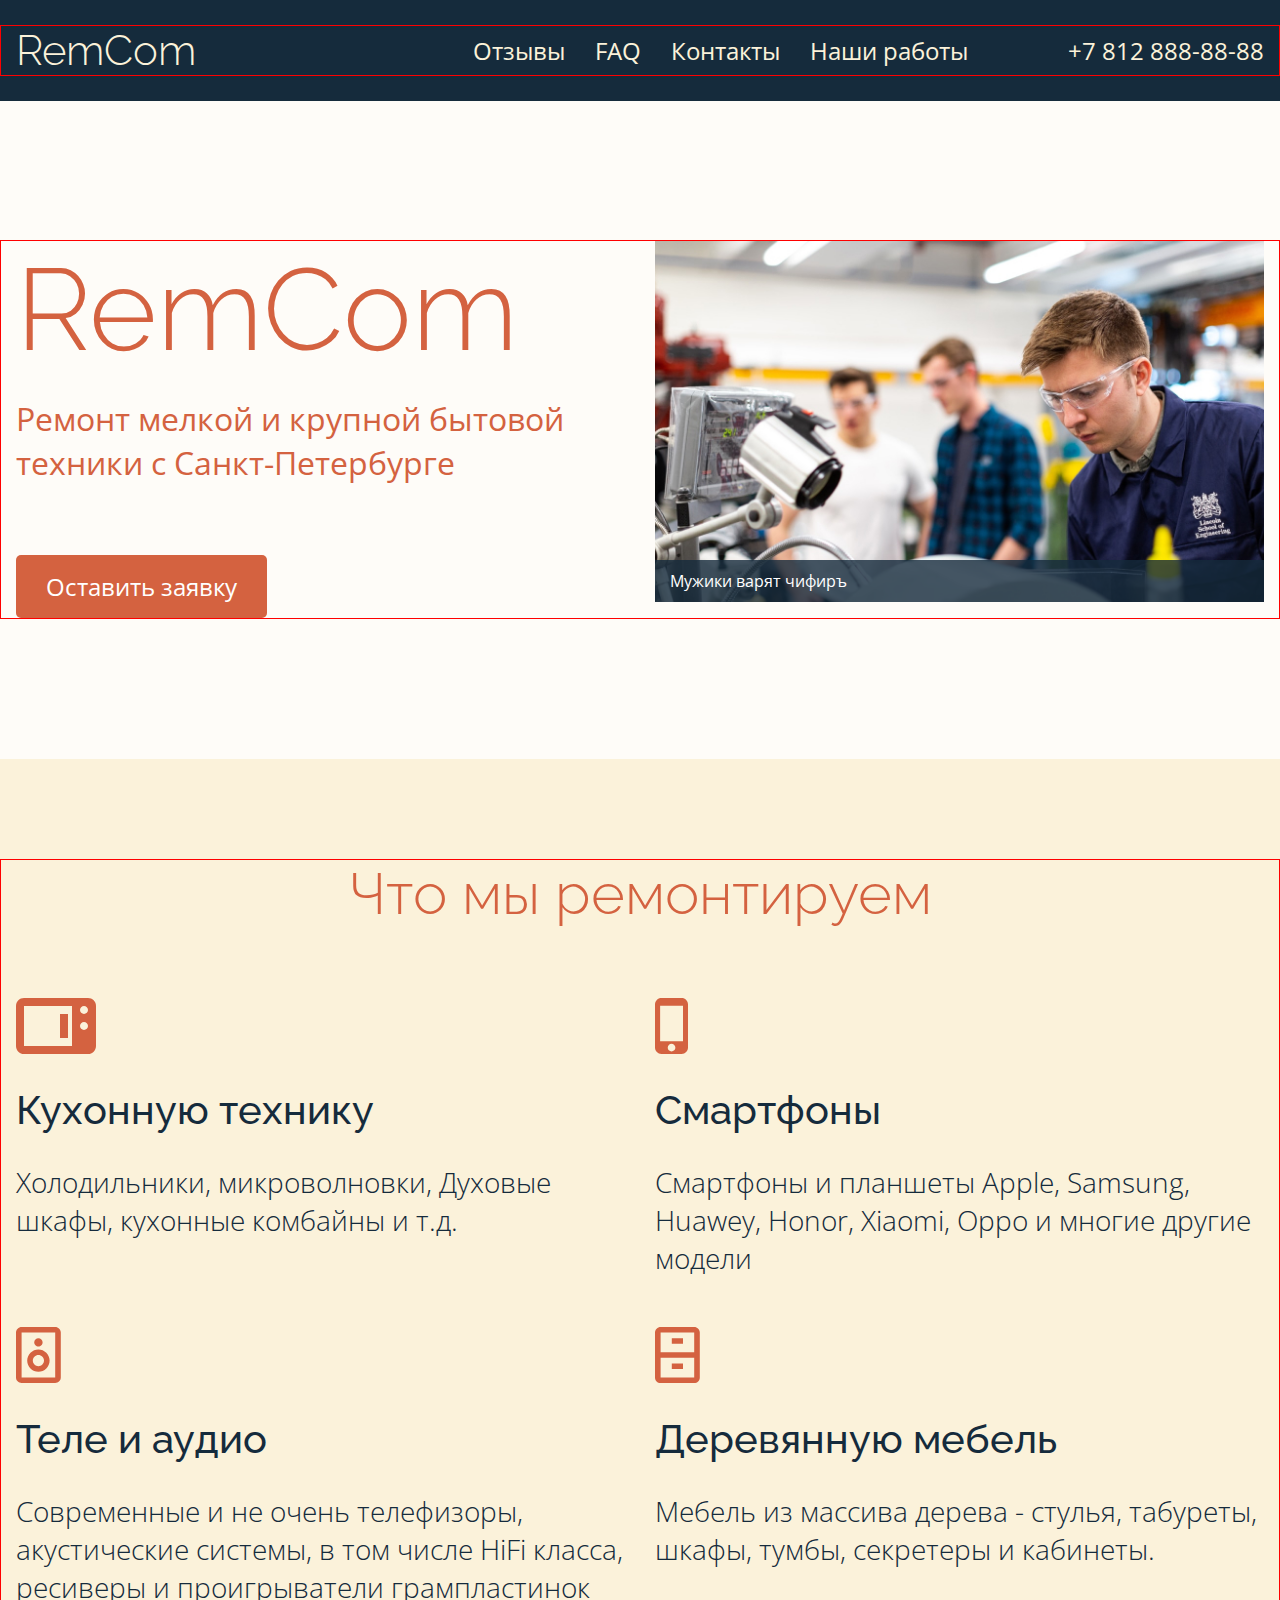
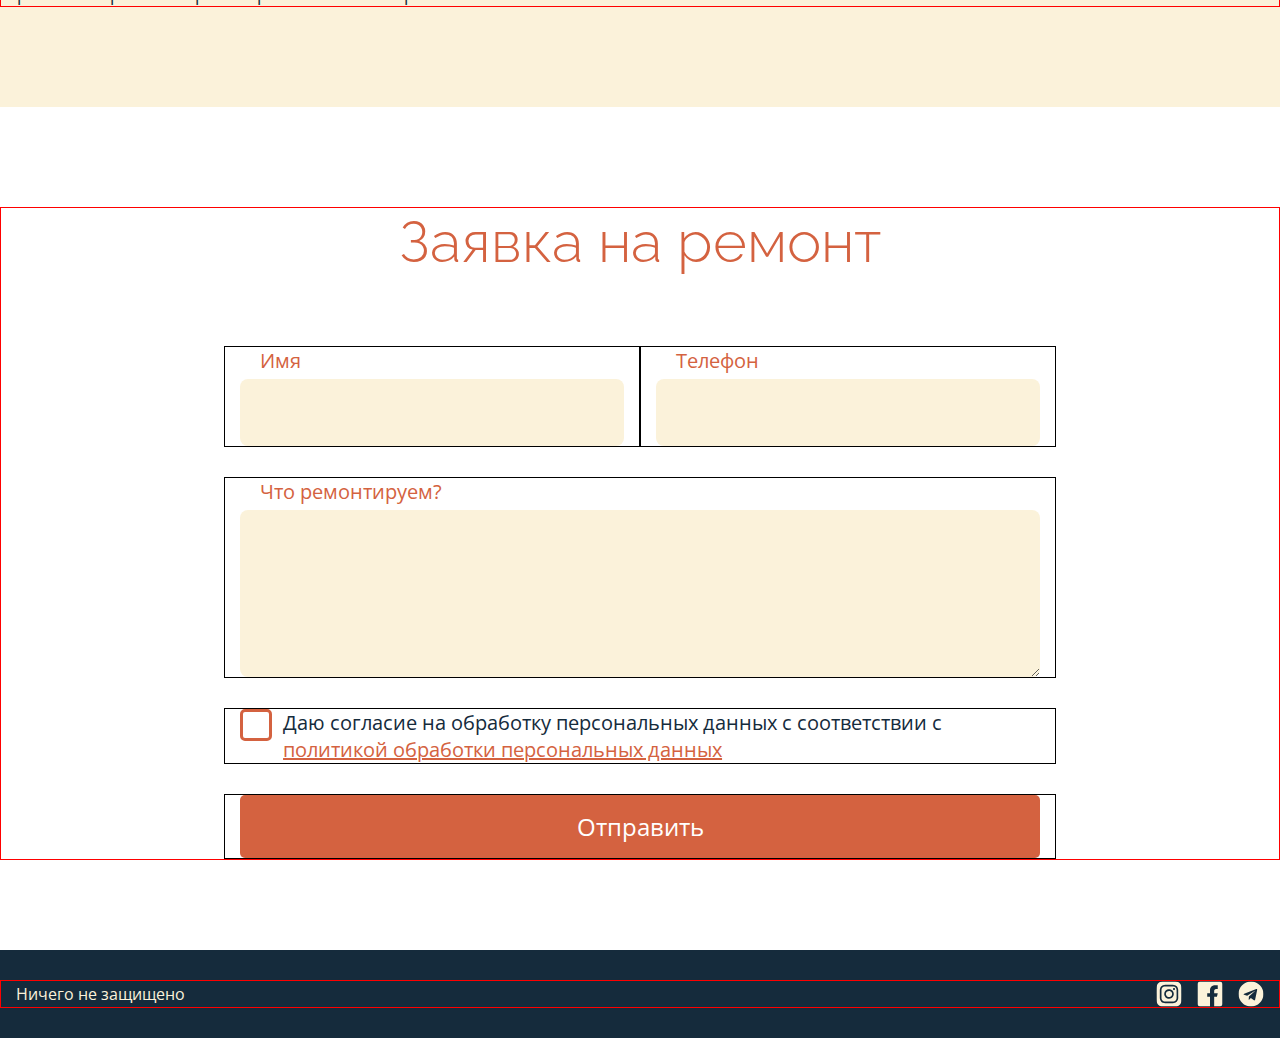
==== commit ab9aea3b: "адаптив главной страницы" ====
--- a/www/index.html
+++ b/www/index.html
@@ -27,8 +27,12 @@
                 <a href="cases.html">Наши работы</a>
               </li>
             </ul>
+            <a href="tel:+78128888888" class="phone phone-tablet">+7 812 888-88-88</a>
           </nav>
           <a href="tel:+78128888888" class="phone">+7 812 888-88-88</a>
+          <button class="burger">
+            <span>Menu</span>
+          </button>
         </div>
       </div>
     </header>
@@ -42,7 +46,7 @@
               <p class="promo-text">
                 Ремонт мелкой и крупной бытовой техники с Санкт-Петербурге
               </p>
-              <a href="#" class="btn">Оставить заявку</a>
+              <a href="#" class="btn btn-tablet">Оставить заявку</a>
             </div>
             <div class="promo-visual">
               <figure class="promo-photo-wrap">
@@ -55,6 +59,7 @@
                   Мужики варят чифиръ
                 </figcaption>
               </figure>
+              <a href="#" class="btn btn-mobile">Оставить заявку</a>
             </div>
           </div>
         </div>
--- a/www/style/style.css
+++ b/www/style/style.css
@@ -42,9 +42,15 @@
   font-family: "Open Sans", sans-serif;
   color: #152b3c;
 }
+@media (max-width: 767px) {
+  body {
+    padding-top: 50px;
+  }
+}
 
 img {
   display: block;
+  max-width: 100%;
 }
 
 .header {
@@ -57,10 +63,21 @@
   background-color: #152b3c;
   color: #fbf2da;
 }
+@media (max-width: 1279px) {
+  .header {
+    padding: 29px 0;
+  }
+}
+@media (max-width: 767px) {
+  .header {
+    padding: 12px 0;
+  }
+}
 
 .header-inner {
-  width: 1278px;
+  max-width: 1308px;
   margin: 0 auto;
+  padding: 0 15px;
   border: 1px solid red;
 }
 
@@ -78,6 +95,18 @@
   text-decoration: none;
   color: inherit;
 }
+@media (max-width: 1279px) {
+  .logo {
+    font-size: 36px;
+    line-height: 42px;
+  }
+}
+@media (max-width: 767px) {
+  .logo {
+    font-size: 24px;
+    line-height: 28px;
+  }
+}
 
 .phone {
   margin-left: 100px;
@@ -86,15 +115,74 @@
   color: inherit;
   text-decoration: none;
 }
-
+@media (max-width: 767px) {
+  .phone {
+    display: none;
+  }
+}
+
+.phone-tablet {
+  display: none;
+}
+@media (max-width: 767px) {
+  .phone-tablet {
+    display: inline-block;
+    margin-left: 0;
+  }
+}
+
+.burger {
+  display: none;
+  margin-left: 35px;
+}
+@media (max-width: 1279px) {
+  .burger {
+    display: block;
+  }
+}
+
+@media (max-width: 1279px) {
+  .menu {
+    position: absolute;
+    top: 100%;
+    left: 0;
+    display: none;
+    width: 100%;
+    padding: 20px 0;
+    background-color: #152b3c;
+    border-top: 1px solid #fbf2da;
+    text-align: center;
+  }
+}
 .menu ul {
   display: flex;
   padding: 0;
   margin: 0;
   list-style: none;
 }
+@media (max-width: 1279px) {
+  .menu ul {
+    justify-content: center;
+  }
+}
+@media (max-width: 767px) {
+  .menu ul {
+    display: block;
+    margin-bottom: 50px;
+  }
+}
 .menu li {
   margin-left: 30px;
+}
+@media (max-width: 767px) {
+  .menu li {
+    margin: 20px 0;
+  }
+}
+@media (max-width: 1279px) {
+  .menu li:first-child {
+    margin-left: 0;
+  }
 }
 .menu a {
   font-size: 24px;
@@ -113,16 +201,33 @@
   padding: 140px 0;
   background-color: rgba(251, 242, 218, 0.2);
 }
+@media (max-width: 1279px) {
+  .promo {
+    padding: 90px 0;
+  }
+}
+@media (max-width: 767px) {
+  .promo {
+    padding: 60px 0;
+    text-align: center;
+  }
+}
 
 .promo-inner {
-  width: 1278px;
+  max-width: 1308px;
   margin: 0 auto;
+  padding: 0 15px;
   border: 1px solid red;
 }
 
 .promo-wrap {
   display: flex;
   margin: 0 -15px;
+}
+@media (max-width: 767px) {
+  .promo-wrap {
+    display: block;
+  }
 }
 
 .promo-info {
@@ -158,12 +263,38 @@
   line-height: 136px;
   color: #d46240;
 }
+@media (max-width: 1279px) {
+  .promo-title {
+    font-size: 64px;
+    line-height: 75px;
+  }
+}
+@media (max-width: 767px) {
+  .promo-title {
+    margin-bottom: 10px;
+    font-size: 54px;
+    line-height: 63px;
+  }
+}
 
 .promo-text {
   margin-bottom: 70px;
   font-size: 32px;
   line-height: 44px;
   color: #d46240;
+}
+@media (max-width: 1279px) {
+  .promo-text {
+    margin-bottom: 40px;
+    font-size: 24px;
+    line-height: 33px;
+  }
+}
+@media (max-width: 767px) {
+  .promo-text {
+    font-size: 18px;
+    line-height: 25px;
+  }
 }
 
 .btn {
@@ -184,15 +315,42 @@
   width: 100%;
 }
 
+@media (max-width: 767px) {
+  .btn-tablet {
+    display: none;
+  }
+}
+
+.btn-mobile {
+  display: none;
+}
+@media (max-width: 767px) {
+  .btn-mobile {
+    display: inline-block;
+    margin-top: 50px;
+  }
+}
+
 .services {
   padding: 100px 0;
   background-color: #fbf2da;
   color: #152b3c;
 }
+@media (max-width: 1279px) {
+  .services {
+    padding: 70px 0;
+  }
+}
+@media (max-width: 767px) {
+  .services {
+    padding: 50px 0;
+  }
+}
 
 .services-inner {
-  width: 1278px;
+  max-width: 1308px;
   margin: 0 auto;
+  padding: 0 15px;
   border: 1px solid red;
 }
 
@@ -205,6 +363,18 @@
   line-height: 68px;
   color: #d46240;
 }
+@media (max-width: 1279px) {
+  .services-title {
+    font-size: 48px;
+    line-height: 56px;
+  }
+}
+@media (max-width: 767px) {
+  .services-title {
+    font-size: 32px;
+    line-height: 38px;
+  }
+}
 
 .services-caption {
   margin-bottom: 30px;
@@ -213,12 +383,32 @@
   font-size: 40px;
   line-height: 47px;
 }
+@media (max-width: 1279px) {
+  .services-caption {
+    margin-bottom: 20px;
+    font-size: 36px;
+    line-height: 42px;
+  }
+}
+@media (max-width: 767px) {
+  .services-caption {
+    margin-bottom: 15px;
+    font-size: 32px;
+    line-height: 38px;
+  }
+}
 
 .services-text {
   font-weight: 300;
   font-size: 28px;
   line-height: 38px;
 }
+@media (max-width: 767px) {
+  .services-text {
+    font-size: 24px;
+    line-height: 33px;
+  }
+}
 
 .services-list {
   display: flex;
@@ -227,11 +417,32 @@
   margin-left: -15px;
   margin-right: -15px;
 }
+@media (max-width: 1279px) {
+  .services-list {
+    margin-top: 0;
+  }
+}
+@media (max-width: 767px) {
+  .services-list {
+    display: block;
+    margin-top: 10px;
+  }
+}
 
 .services-item {
   flex-basis: 50%;
   margin-top: 50px;
   padding: 0 15px;
+}
+@media (max-width: 1279px) {
+  .services-item {
+    margin-top: 60px;
+  }
+}
+@media (max-width: 767px) {
+  .services-item {
+    margin-top: 40px;
+  }
 }
 
 .services-icon {
@@ -262,10 +473,21 @@
 .order {
   padding: 100px 0 90px;
 }
+@media (max-width: 1279px) {
+  .order {
+    padding: 70px 0;
+  }
+}
+@media (max-width: 767px) {
+  .order {
+    padding: 50px 0;
+  }
+}
 
 .order-inner {
-  width: 1278px;
+  max-width: 1308px;
   margin: 0 auto;
+  padding: 0 15px;
   border: 1px solid red;
 }
 
@@ -278,12 +500,35 @@
   line-height: 68px;
   color: #d46240;
 }
+@media (max-width: 1279px) {
+  .order-title {
+    font-size: 48px;
+    line-height: 56px;
+  }
+}
+@media (max-width: 767px) {
+  .order-title {
+    font-size: 32px;
+    line-height: 38px;
+  }
+}
 
 .form-order {
   display: flex;
   flex-wrap: wrap;
   width: 66.66%;
   margin: 40px auto 0;
+}
+@media (max-width: 1279px) {
+  .form-order {
+    width: 100%;
+    margin-top: 30px;
+  }
+}
+@media (max-width: 767px) {
+  .form-order {
+    display: block;
+  }
 }
 
 .form-order-field {
@@ -360,8 +605,9 @@
 }
 
 .footer-inner {
-  width: 1278px;
+  max-width: 1308px;
   margin: 0 auto;
+  padding: 0 15px;
   border: 1px solid red;
 }
 
@@ -370,15 +616,30 @@
   justify-content: space-between;
   align-items: center;
 }
+@media (max-width: 767px) {
+  .footer-wrap {
+    flex-direction: column-reverse;
+  }
+}
 
 .social {
   display: flex;
   align-items: center;
   list-style: none;
 }
+@media (max-width: 767px) {
+  .social {
+    margin-bottom: 10px;
+  }
+}
 
 .social-item {
   margin-left: 15px;
+}
+@media (max-width: 767px) {
+  .social-item:first-child {
+    margin-left: 0;
+  }
 }
 
 .social-link {
@@ -407,4 +668,4 @@
   font-size: 1px;
   opacity: 0;
 }
-/*# sourceMappingURL=[data-uri] */
+/*# sourceMappingURL=[data-uri] */
